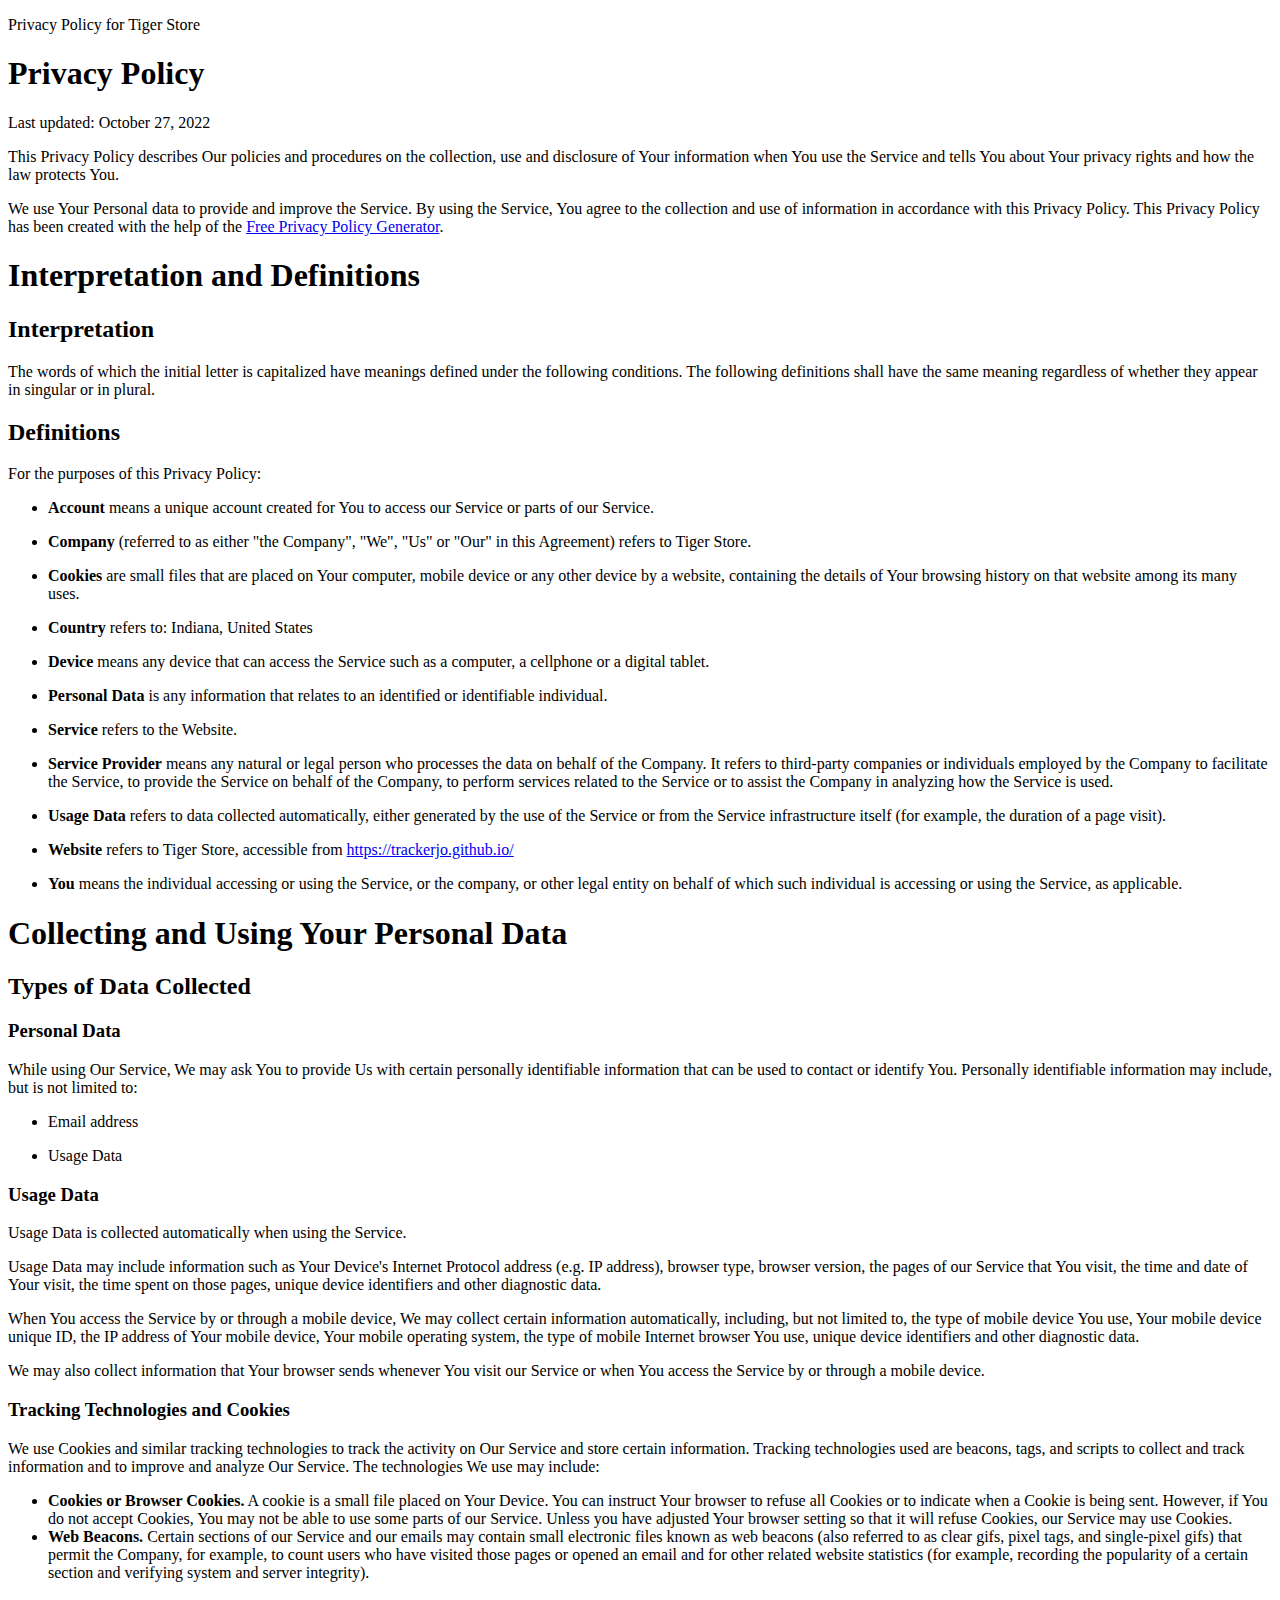
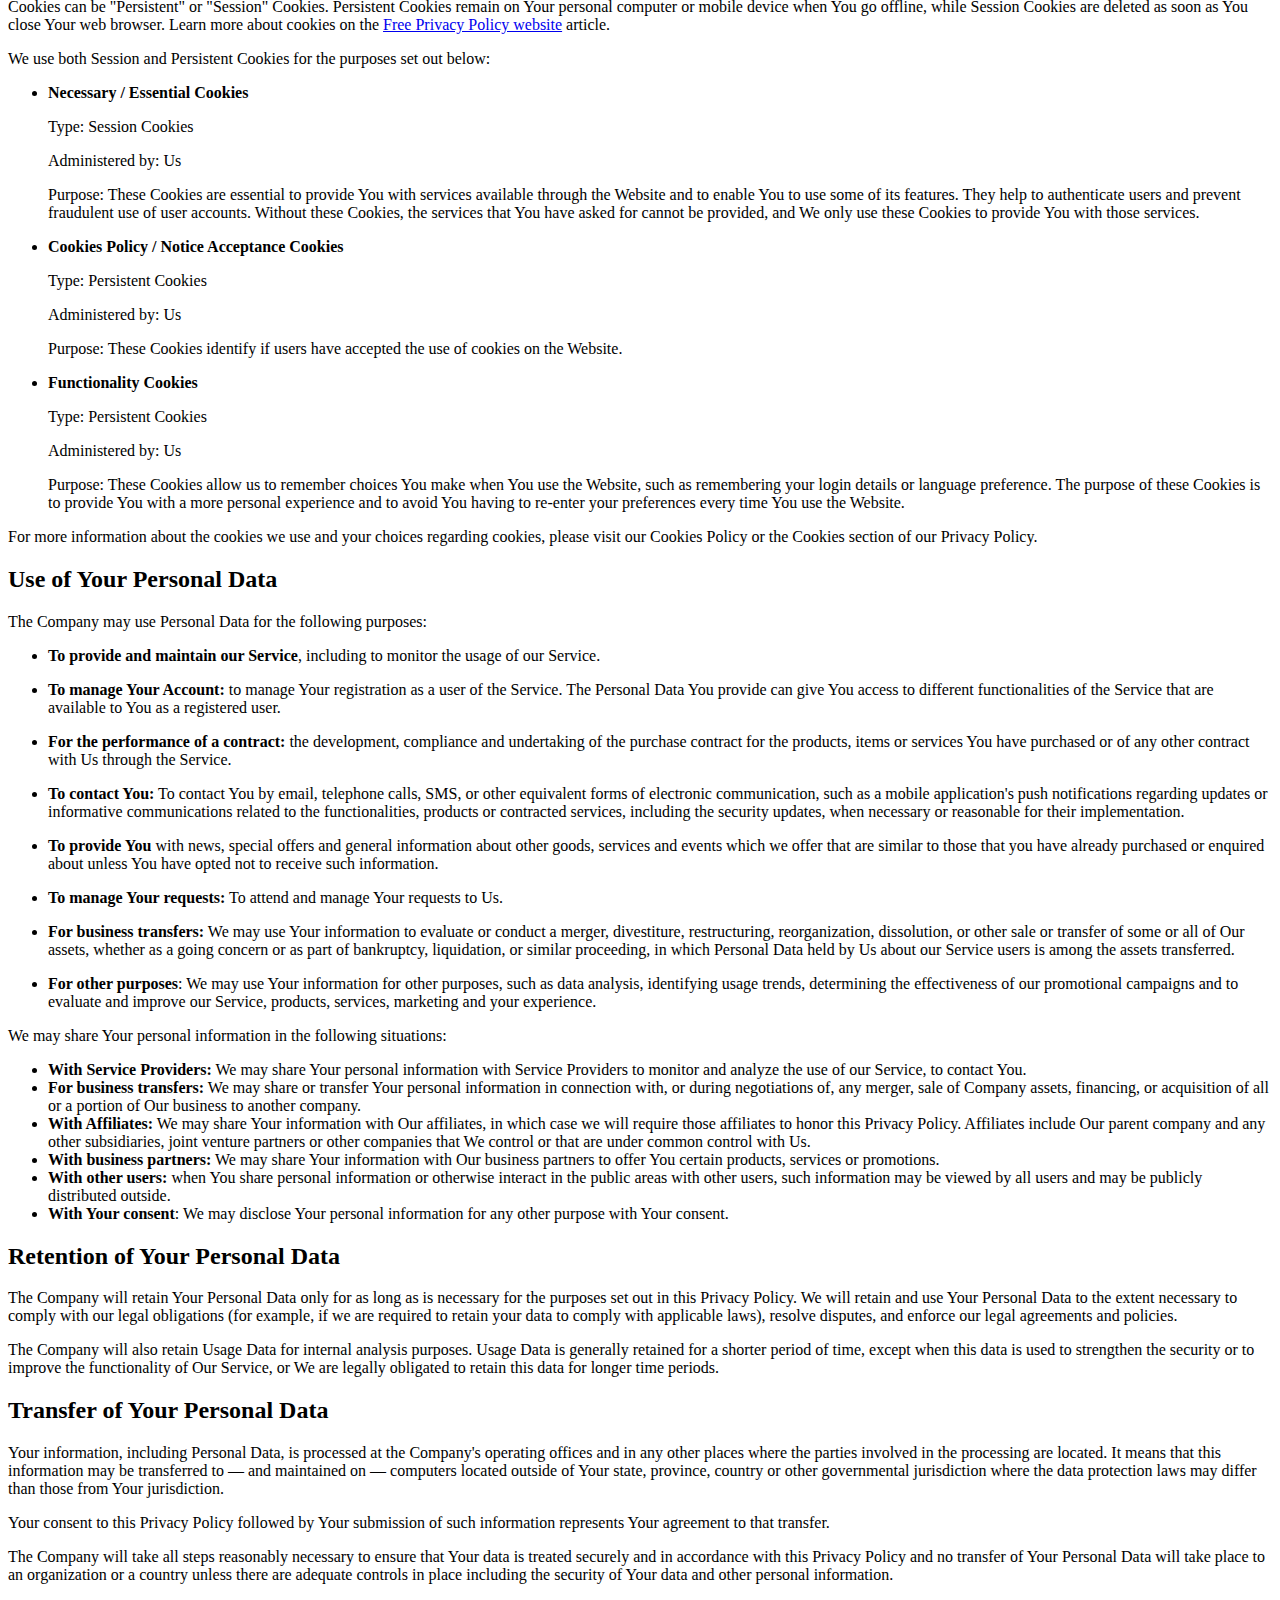
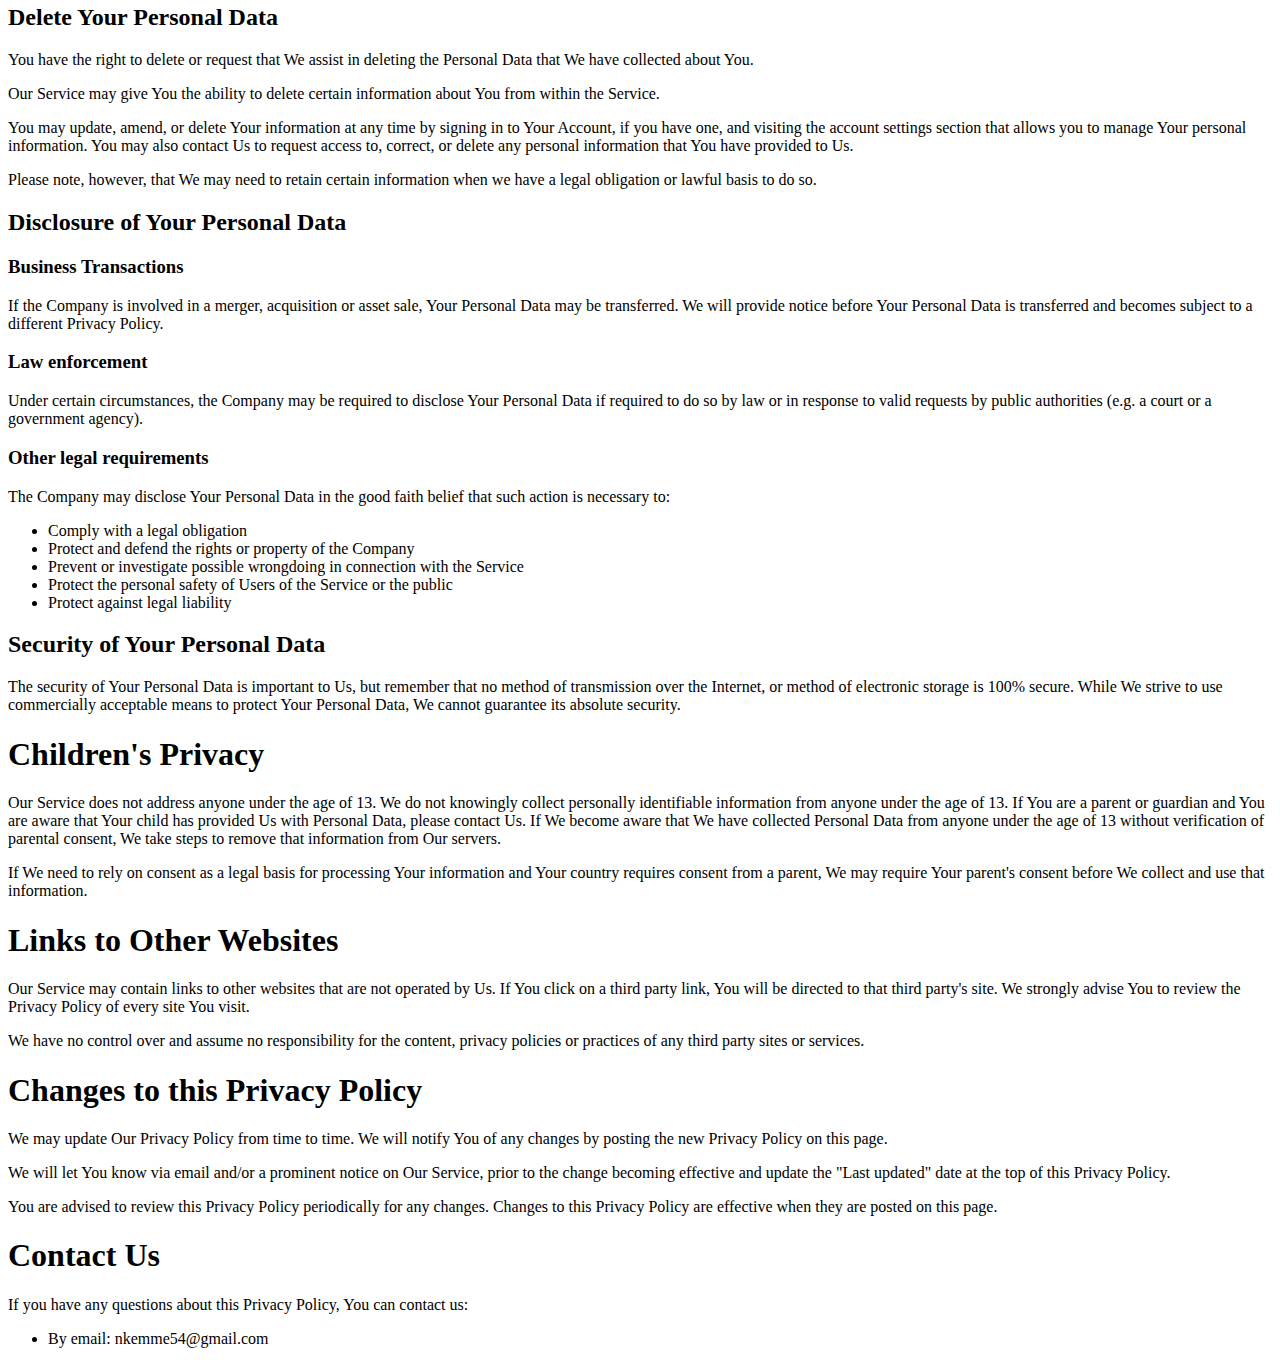
==== privacy.html @ 797ea554 "Added privacy policy" ====
<!DOCTYPE html>
<html lang="en">
<head>
    <meta charset="UTF-8">
    <meta http-equiv="X-UA-Compatible" content="IE=edge">
    <meta name="viewport" content="width=device-width, initial-scale=1.0">
    <title>Document</title>
</head>
<body>
    <div class="page">
        <div class="header">
        <div class="container">
        <p class="title">Privacy Policy for Tiger Store</p>
        </div>
        </div>
        <div class="translations-content-container">
        <div class="container">
        <div class="tab-content translations-content-item en visible" id="en">
        <h1>Privacy Policy</h1>
        <p>Last updated: October 27, 2022</p>
        <p>This Privacy Policy describes Our policies and procedures on the collection, use and disclosure of Your information when You use the Service and tells You about Your privacy rights and how the law protects You.</p>
        <p>We use Your Personal data to provide and improve the Service. By using the Service, You agree to the collection and use of information in accordance with this Privacy Policy. This Privacy Policy has been created with the help of the <a href="https://www.freeprivacypolicy.com/free-privacy-policy-generator/" target="_blank">Free Privacy Policy Generator</a>.</p>
        <h1>Interpretation and Definitions</h1>
        <h2>Interpretation</h2>
        <p>The words of which the initial letter is capitalized have meanings defined under the following conditions. The following definitions shall have the same meaning regardless of whether they appear in singular or in plural.</p>
        <h2>Definitions</h2>
        <p>For the purposes of this Privacy Policy:</p>
        <ul>
        <li>
        <p><strong>Account</strong> means a unique account created for You to access our Service or parts of our Service.</p>
        </li>
        <li>
        <p><strong>Company</strong> (referred to as either "the Company", "We", "Us" or "Our" in this Agreement) refers to Tiger Store.</p>
        </li>
        <li>
        <p><strong>Cookies</strong> are small files that are placed on Your computer, mobile device or any other device by a website, containing the details of Your browsing history on that website among its many uses.</p>
        </li>
        <li>
        <p><strong>Country</strong> refers to: Indiana, United States</p>
        </li>
        <li>
        <p><strong>Device</strong> means any device that can access the Service such as a computer, a cellphone or a digital tablet.</p>
        </li>
        <li>
        <p><strong>Personal Data</strong> is any information that relates to an identified or identifiable individual.</p>
        </li>
        <li>
        <p><strong>Service</strong> refers to the Website.</p>
        </li>
        <li>
        <p><strong>Service Provider</strong> means any natural or legal person who processes the data on behalf of the Company. It refers to third-party companies or individuals employed by the Company to facilitate the Service, to provide the Service on behalf of the Company, to perform services related to the Service or to assist the Company in analyzing how the Service is used.</p>
        </li>
        <li>
        <p><strong>Usage Data</strong> refers to data collected automatically, either generated by the use of the Service or from the Service infrastructure itself (for example, the duration of a page visit).</p>
        </li>
        <li>
        <p><strong>Website</strong> refers to Tiger Store, accessible from <a href="https://trackerjo.github.io/" rel="external nofollow noopener" target="_blank">https://trackerjo.github.io/</a></p>
        </li>
        <li>
        <p><strong>You</strong> means the individual accessing or using the Service, or the company, or other legal entity on behalf of which such individual is accessing or using the Service, as applicable.</p>
        </li>
        </ul>
        <h1>Collecting and Using Your Personal Data</h1>
        <h2>Types of Data Collected</h2>
        <h3>Personal Data</h3>
        <p>While using Our Service, We may ask You to provide Us with certain personally identifiable information that can be used to contact or identify You. Personally identifiable information may include, but is not limited to:</p>
        <ul>
        <li>
        <p>Email address</p>
        </li>
        <li>
        <p>Usage Data</p>
        </li>
        </ul>
        <h3>Usage Data</h3>
        <p>Usage Data is collected automatically when using the Service.</p>
        <p>Usage Data may include information such as Your Device's Internet Protocol address (e.g. IP address), browser type, browser version, the pages of our Service that You visit, the time and date of Your visit, the time spent on those pages, unique device identifiers and other diagnostic data.</p>
        <p>When You access the Service by or through a mobile device, We may collect certain information automatically, including, but not limited to, the type of mobile device You use, Your mobile device unique ID, the IP address of Your mobile device, Your mobile operating system, the type of mobile Internet browser You use, unique device identifiers and other diagnostic data.</p>
        <p>We may also collect information that Your browser sends whenever You visit our Service or when You access the Service by or through a mobile device.</p>
        <h3>Tracking Technologies and Cookies</h3>
        <p>We use Cookies and similar tracking technologies to track the activity on Our Service and store certain information. Tracking technologies used are beacons, tags, and scripts to collect and track information and to improve and analyze Our Service. The technologies We use may include:</p>
        <ul>
        <li><strong>Cookies or Browser Cookies.</strong> A cookie is a small file placed on Your Device. You can instruct Your browser to refuse all Cookies or to indicate when a Cookie is being sent. However, if You do not accept Cookies, You may not be able to use some parts of our Service. Unless you have adjusted Your browser setting so that it will refuse Cookies, our Service may use Cookies.</li>
        <li><strong>Web Beacons.</strong> Certain sections of our Service and our emails may contain small electronic files known as web beacons (also referred to as clear gifs, pixel tags, and single-pixel gifs) that permit the Company, for example, to count users who have visited those pages or opened an email and for other related website statistics (for example, recording the popularity of a certain section and verifying system and server integrity).</li>
        </ul>
        <p>Cookies can be "Persistent" or "Session" Cookies. Persistent Cookies remain on Your personal computer or mobile device when You go offline, while Session Cookies are deleted as soon as You close Your web browser. Learn more about cookies on the <a href="https://www.freeprivacypolicy.com/blog/sample-privacy-policy-template/#Use_Of_Cookies_And_Tracking" target="_blank">Free Privacy Policy website</a> article.</p>
        <p>We use both Session and Persistent Cookies for the purposes set out below:</p>
        <ul>
        <li>
        <p><strong>Necessary / Essential Cookies</strong></p>
        <p>Type: Session Cookies</p>
        <p>Administered by: Us</p>
        <p>Purpose: These Cookies are essential to provide You with services available through the Website and to enable You to use some of its features. They help to authenticate users and prevent fraudulent use of user accounts. Without these Cookies, the services that You have asked for cannot be provided, and We only use these Cookies to provide You with those services.</p>
        </li>
        <li>
        <p><strong>Cookies Policy / Notice Acceptance Cookies</strong></p>
        <p>Type: Persistent Cookies</p>
        <p>Administered by: Us</p>
        <p>Purpose: These Cookies identify if users have accepted the use of cookies on the Website.</p>
        </li>
        <li>
        <p><strong>Functionality Cookies</strong></p>
        <p>Type: Persistent Cookies</p>
        <p>Administered by: Us</p>
        <p>Purpose: These Cookies allow us to remember choices You make when You use the Website, such as remembering your login details or language preference. The purpose of these Cookies is to provide You with a more personal experience and to avoid You having to re-enter your preferences every time You use the Website.</p>
        </li>
        </ul>
        <p>For more information about the cookies we use and your choices regarding cookies, please visit our Cookies Policy or the Cookies section of our Privacy Policy.</p>
        <h2>Use of Your Personal Data</h2>
        <p>The Company may use Personal Data for the following purposes:</p>
        <ul>
        <li>
        <p><strong>To provide and maintain our Service</strong>, including to monitor the usage of our Service.</p>
        </li>
        <li>
        <p><strong>To manage Your Account:</strong> to manage Your registration as a user of the Service. The Personal Data You provide can give You access to different functionalities of the Service that are available to You as a registered user.</p>
        </li>
        <li>
        <p><strong>For the performance of a contract:</strong> the development, compliance and undertaking of the purchase contract for the products, items or services You have purchased or of any other contract with Us through the Service.</p>
        </li>
        <li>
        <p><strong>To contact You:</strong> To contact You by email, telephone calls, SMS, or other equivalent forms of electronic communication, such as a mobile application's push notifications regarding updates or informative communications related to the functionalities, products or contracted services, including the security updates, when necessary or reasonable for their implementation.</p>
        </li>
        <li>
        <p><strong>To provide You</strong> with news, special offers and general information about other goods, services and events which we offer that are similar to those that you have already purchased or enquired about unless You have opted not to receive such information.</p>
        </li>
        <li>
        <p><strong>To manage Your requests:</strong> To attend and manage Your requests to Us.</p>
        </li>
        <li>
        <p><strong>For business transfers:</strong> We may use Your information to evaluate or conduct a merger, divestiture, restructuring, reorganization, dissolution, or other sale or transfer of some or all of Our assets, whether as a going concern or as part of bankruptcy, liquidation, or similar proceeding, in which Personal Data held by Us about our Service users is among the assets transferred.</p>
        </li>
        <li>
        <p><strong>For other purposes</strong>: We may use Your information for other purposes, such as data analysis, identifying usage trends, determining the effectiveness of our promotional campaigns and to evaluate and improve our Service, products, services, marketing and your experience.</p>
        </li>
        </ul>
        <p>We may share Your personal information in the following situations:</p>
        <ul>
        <li><strong>With Service Providers:</strong> We may share Your personal information with Service Providers to monitor and analyze the use of our Service, to contact You.</li>
        <li><strong>For business transfers:</strong> We may share or transfer Your personal information in connection with, or during negotiations of, any merger, sale of Company assets, financing, or acquisition of all or a portion of Our business to another company.</li>
        <li><strong>With Affiliates:</strong> We may share Your information with Our affiliates, in which case we will require those affiliates to honor this Privacy Policy. Affiliates include Our parent company and any other subsidiaries, joint venture partners or other companies that We control or that are under common control with Us.</li>
        <li><strong>With business partners:</strong> We may share Your information with Our business partners to offer You certain products, services or promotions.</li>
        <li><strong>With other users:</strong> when You share personal information or otherwise interact in the public areas with other users, such information may be viewed by all users and may be publicly distributed outside.</li>
        <li><strong>With Your consent</strong>: We may disclose Your personal information for any other purpose with Your consent.</li>
        </ul>
        <h2>Retention of Your Personal Data</h2>
        <p>The Company will retain Your Personal Data only for as long as is necessary for the purposes set out in this Privacy Policy. We will retain and use Your Personal Data to the extent necessary to comply with our legal obligations (for example, if we are required to retain your data to comply with applicable laws), resolve disputes, and enforce our legal agreements and policies.</p>
        <p>The Company will also retain Usage Data for internal analysis purposes. Usage Data is generally retained for a shorter period of time, except when this data is used to strengthen the security or to improve the functionality of Our Service, or We are legally obligated to retain this data for longer time periods.</p>
        <h2>Transfer of Your Personal Data</h2>
        <p>Your information, including Personal Data, is processed at the Company's operating offices and in any other places where the parties involved in the processing are located. It means that this information may be transferred to — and maintained on — computers located outside of Your state, province, country or other governmental jurisdiction where the data protection laws may differ than those from Your jurisdiction.</p>
        <p>Your consent to this Privacy Policy followed by Your submission of such information represents Your agreement to that transfer.</p>
        <p>The Company will take all steps reasonably necessary to ensure that Your data is treated securely and in accordance with this Privacy Policy and no transfer of Your Personal Data will take place to an organization or a country unless there are adequate controls in place including the security of Your data and other personal information.</p>
        <h2>Delete Your Personal Data</h2>
        <p>You have the right to delete or request that We assist in deleting the Personal Data that We have collected about You.</p>
        <p>Our Service may give You the ability to delete certain information about You from within the Service.</p>
        <p>You may update, amend, or delete Your information at any time by signing in to Your Account, if you have one, and visiting the account settings section that allows you to manage Your personal information. You may also contact Us to request access to, correct, or delete any personal information that You have provided to Us.</p>
        <p>Please note, however, that We may need to retain certain information when we have a legal obligation or lawful basis to do so.</p>
        <h2>Disclosure of Your Personal Data</h2>
        <h3>Business Transactions</h3>
        <p>If the Company is involved in a merger, acquisition or asset sale, Your Personal Data may be transferred. We will provide notice before Your Personal Data is transferred and becomes subject to a different Privacy Policy.</p>
        <h3>Law enforcement</h3>
        <p>Under certain circumstances, the Company may be required to disclose Your Personal Data if required to do so by law or in response to valid requests by public authorities (e.g. a court or a government agency).</p>
        <h3>Other legal requirements</h3>
        <p>The Company may disclose Your Personal Data in the good faith belief that such action is necessary to:</p>
        <ul>
        <li>Comply with a legal obligation</li>
        <li>Protect and defend the rights or property of the Company</li>
        <li>Prevent or investigate possible wrongdoing in connection with the Service</li>
        <li>Protect the personal safety of Users of the Service or the public</li>
        <li>Protect against legal liability</li>
        </ul>
        <h2>Security of Your Personal Data</h2>
        <p>The security of Your Personal Data is important to Us, but remember that no method of transmission over the Internet, or method of electronic storage is 100% secure. While We strive to use commercially acceptable means to protect Your Personal Data, We cannot guarantee its absolute security.</p>
        <h1>Children's Privacy</h1>
        <p>Our Service does not address anyone under the age of 13. We do not knowingly collect personally identifiable information from anyone under the age of 13. If You are a parent or guardian and You are aware that Your child has provided Us with Personal Data, please contact Us. If We become aware that We have collected Personal Data from anyone under the age of 13 without verification of parental consent, We take steps to remove that information from Our servers.</p>
        <p>If We need to rely on consent as a legal basis for processing Your information and Your country requires consent from a parent, We may require Your parent's consent before We collect and use that information.</p>
        <h1>Links to Other Websites</h1>
        <p>Our Service may contain links to other websites that are not operated by Us. If You click on a third party link, You will be directed to that third party's site. We strongly advise You to review the Privacy Policy of every site You visit.</p>
        <p>We have no control over and assume no responsibility for the content, privacy policies or practices of any third party sites or services.</p>
        <h1>Changes to this Privacy Policy</h1>
        <p>We may update Our Privacy Policy from time to time. We will notify You of any changes by posting the new Privacy Policy on this page.</p>
        <p>We will let You know via email and/or a prominent notice on Our Service, prior to the change becoming effective and update the "Last updated" date at the top of this Privacy Policy.</p>
        <p>You are advised to review this Privacy Policy periodically for any changes. Changes to this Privacy Policy are effective when they are posted on this page.</p>
        <h1>Contact Us</h1>
        <p>If you have any questions about this Privacy Policy, You can contact us:</p>
        <ul>
        <li>By email: nkemme54@gmail.com</li>
        </ul>
        </div>
        </div>
        </div>
        
        <div class="footer">
        <div class="container">
        
        </div>
        </div>
        </div>
</body>
</html>
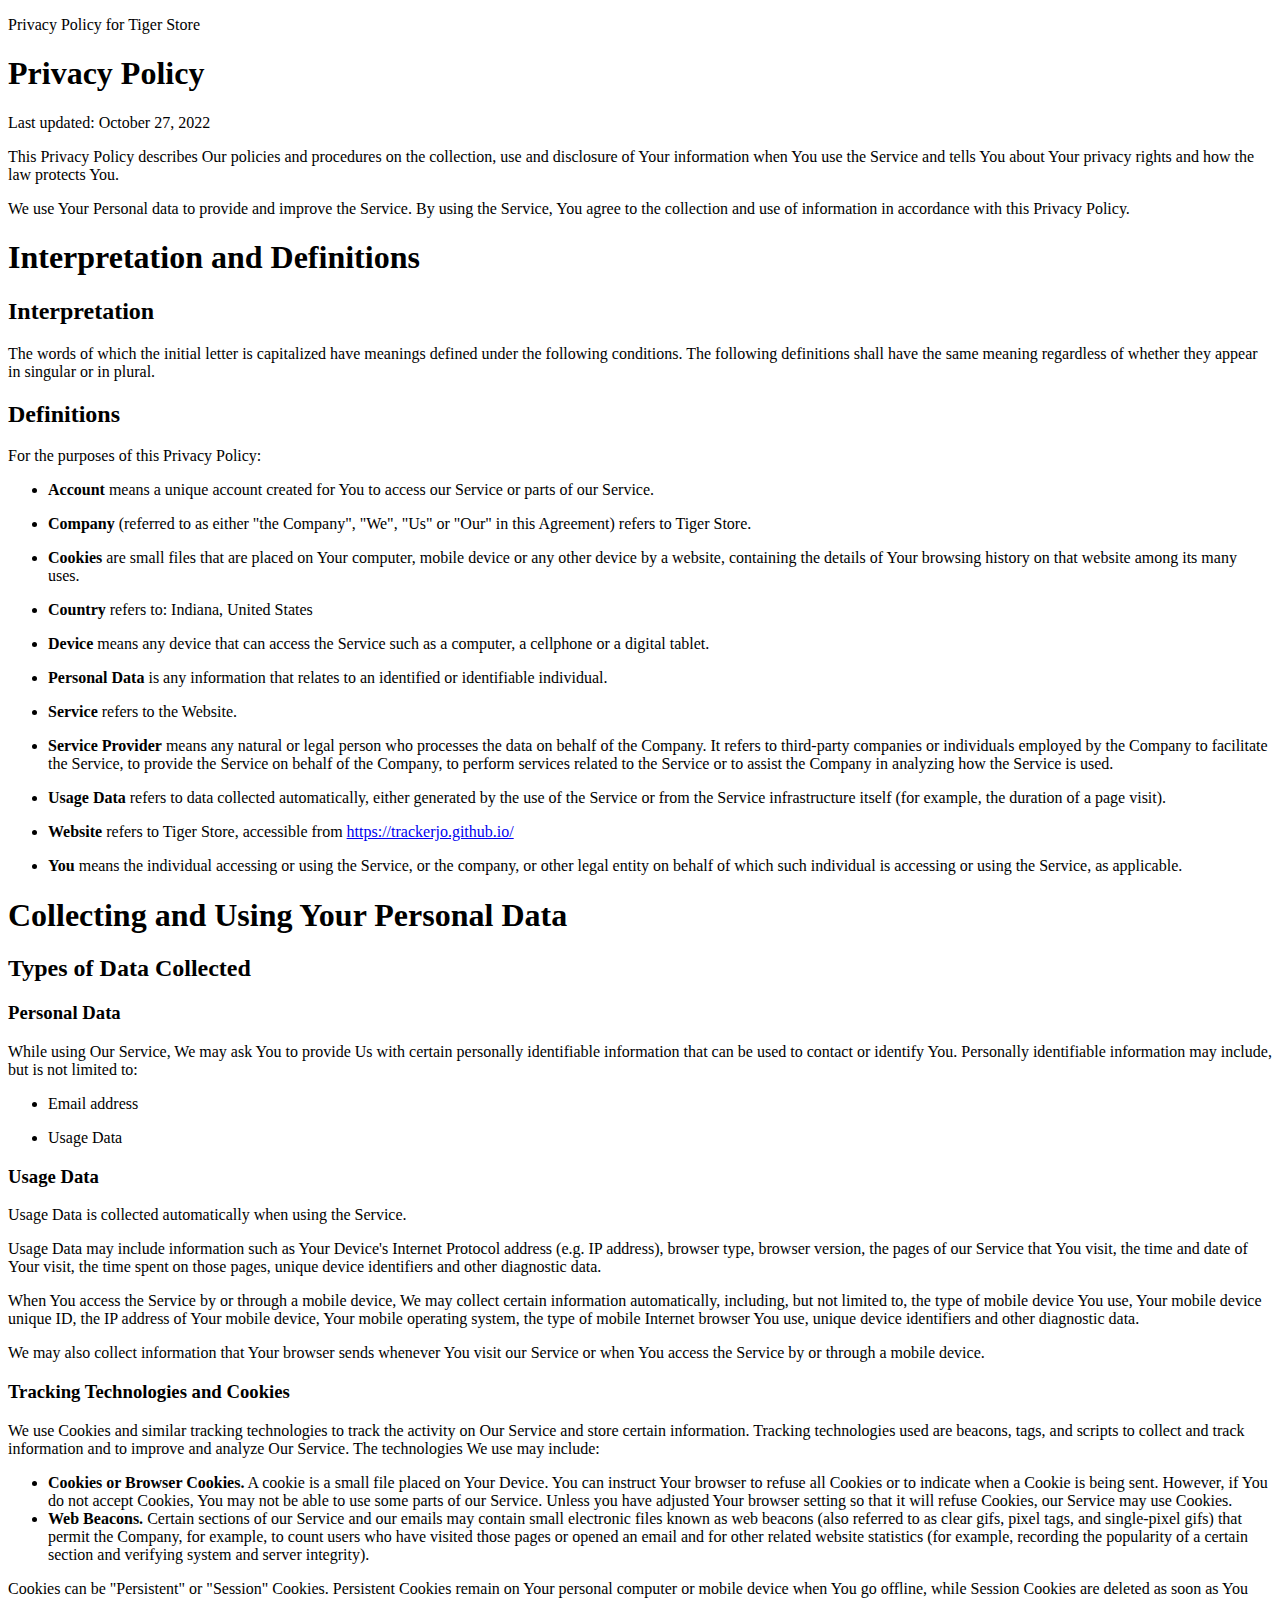
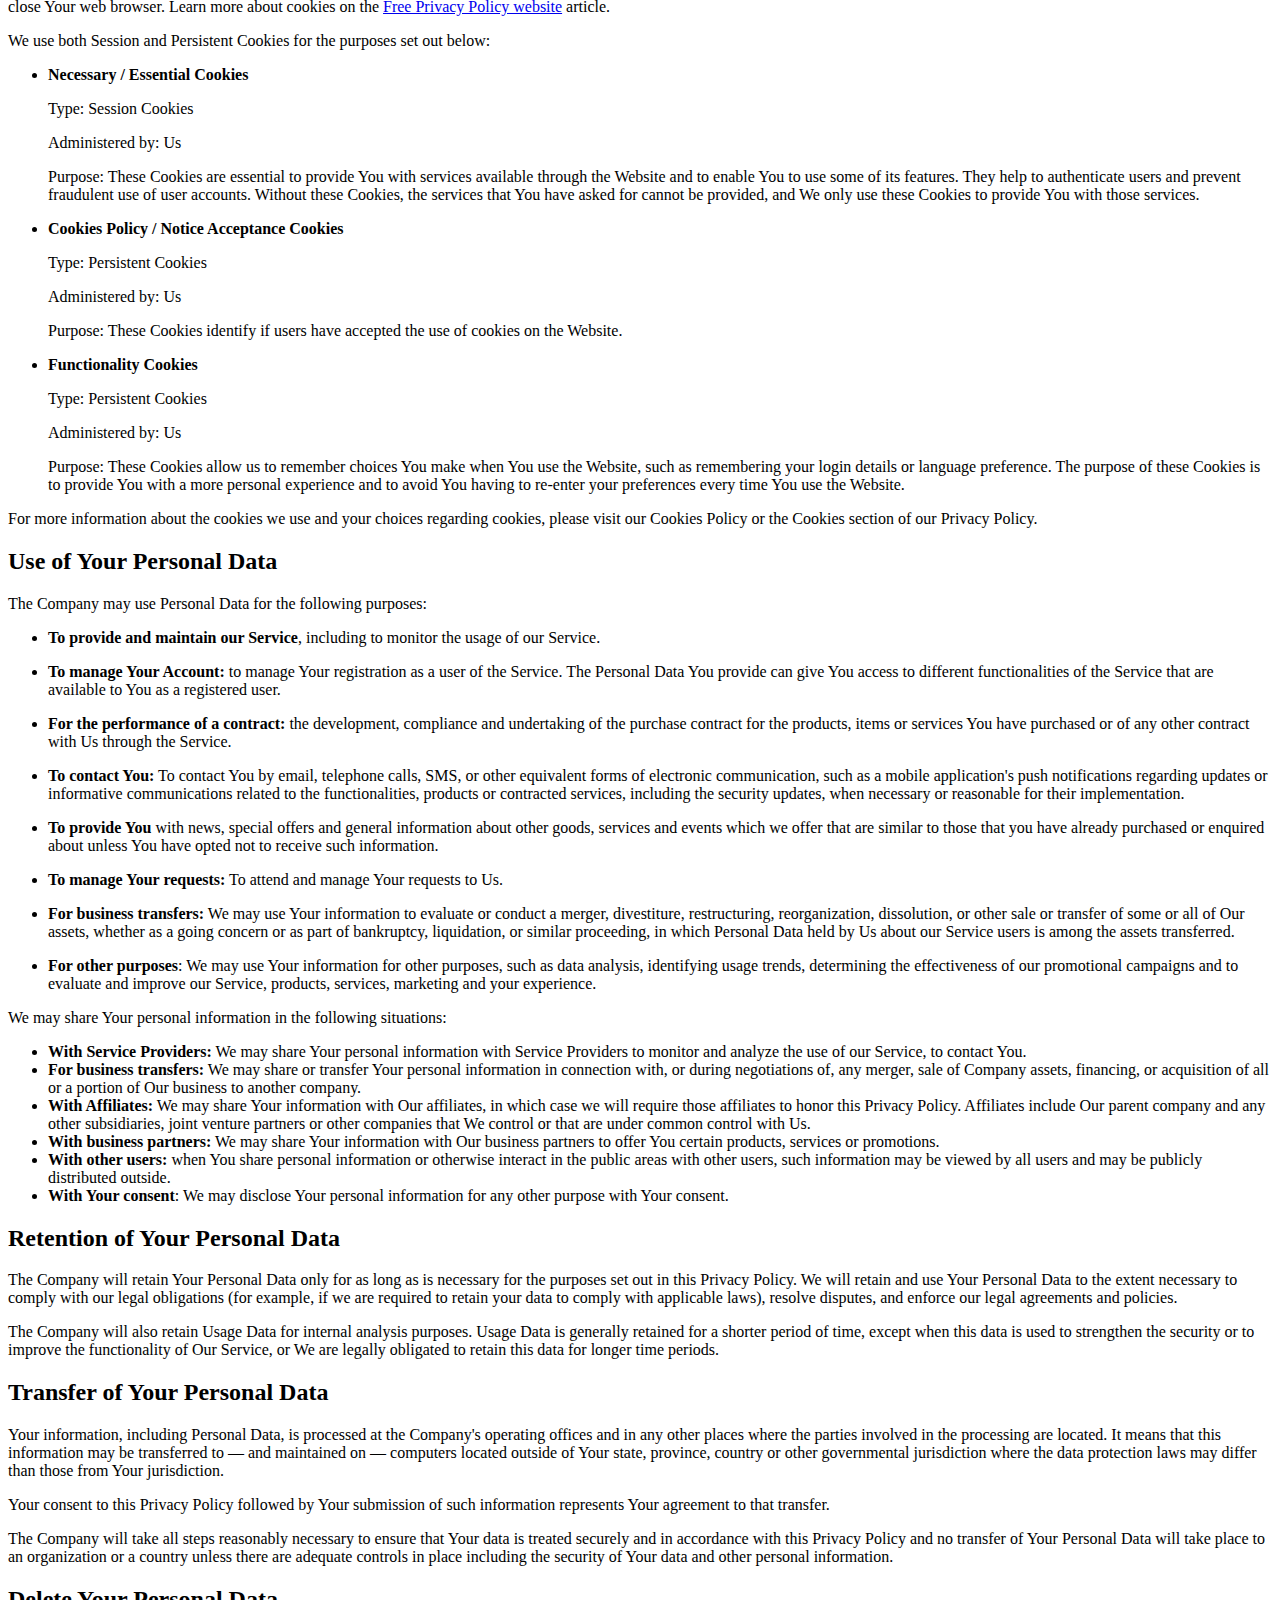
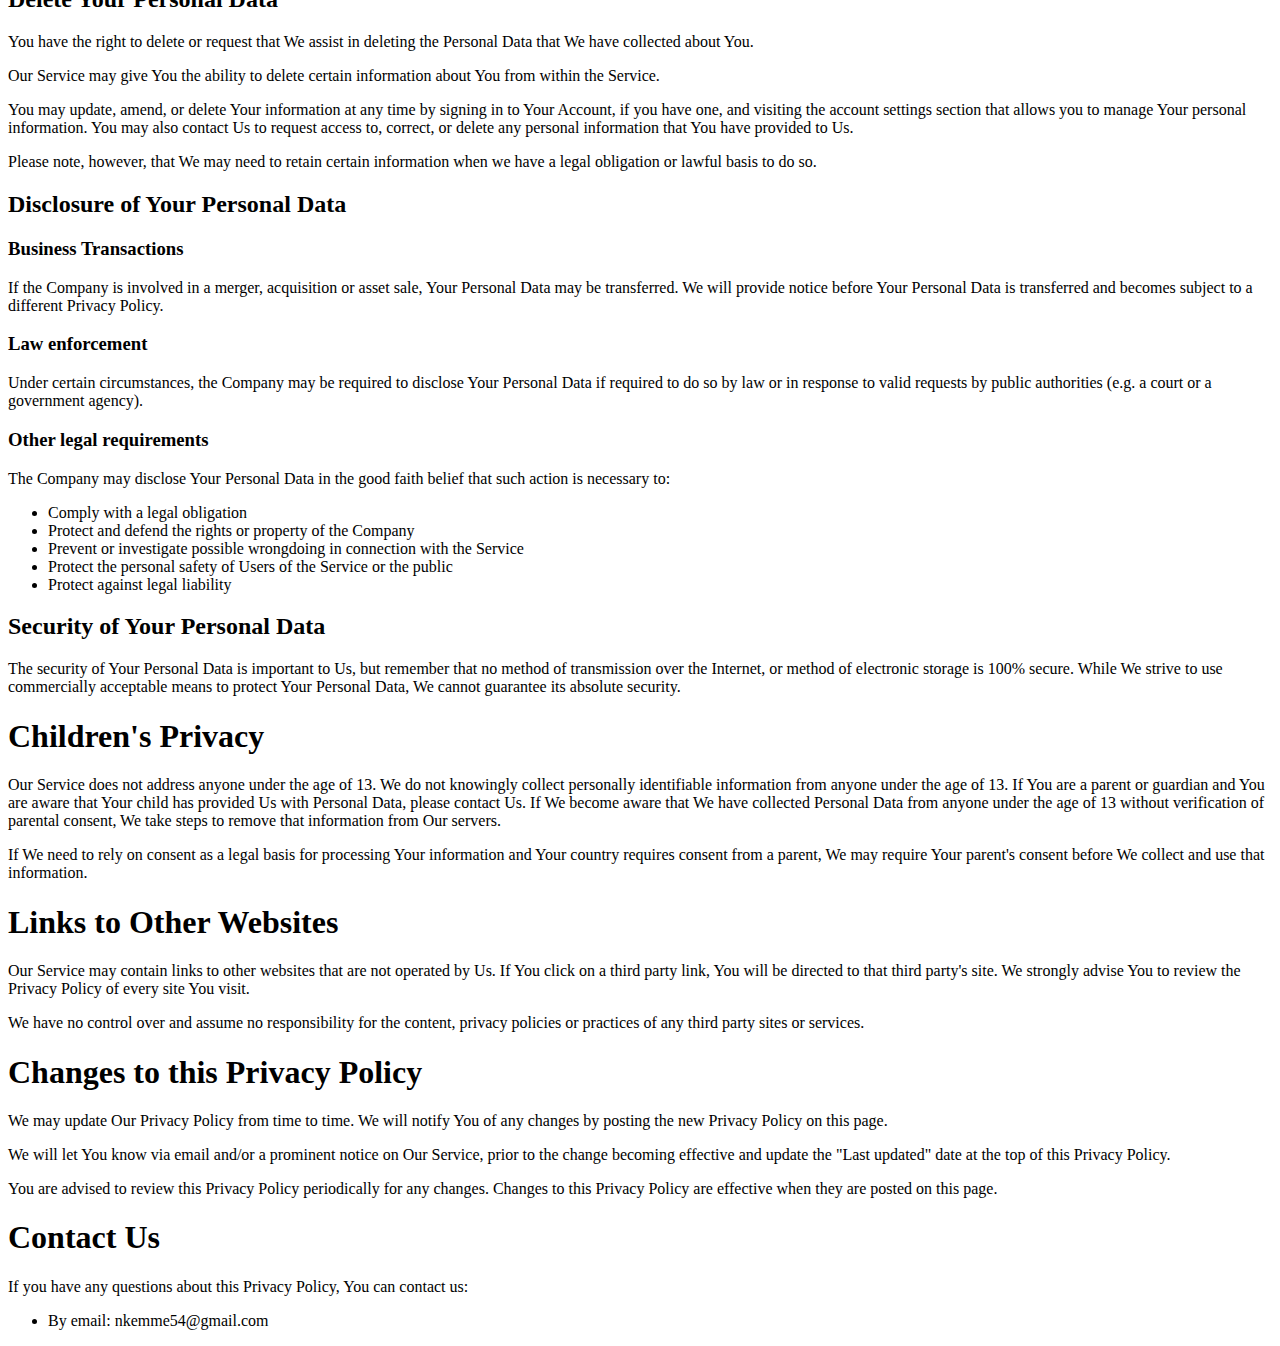
==== commit bb0c8e8d: "Updated privacy policy" ====
--- a/privacy.html
+++ b/privacy.html
@@ -19,7 +19,7 @@
         <h1>Privacy Policy</h1>
         <p>Last updated: October 27, 2022</p>
         <p>This Privacy Policy describes Our policies and procedures on the collection, use and disclosure of Your information when You use the Service and tells You about Your privacy rights and how the law protects You.</p>
-        <p>We use Your Personal data to provide and improve the Service. By using the Service, You agree to the collection and use of information in accordance with this Privacy Policy. This Privacy Policy has been created with the help of the <a href="https://www.freeprivacypolicy.com/free-privacy-policy-generator/" target="_blank">Free Privacy Policy Generator</a>.</p>
+        <p>We use Your Personal data to provide and improve the Service. By using the Service, You agree to the collection and use of information in accordance with this Privacy Policy.</p>
         <h1>Interpretation and Definitions</h1>
         <h2>Interpretation</h2>
         <p>The words of which the initial letter is capitalized have meanings defined under the following conditions. The following definitions shall have the same meaning regardless of whether they appear in singular or in plural.</p>
